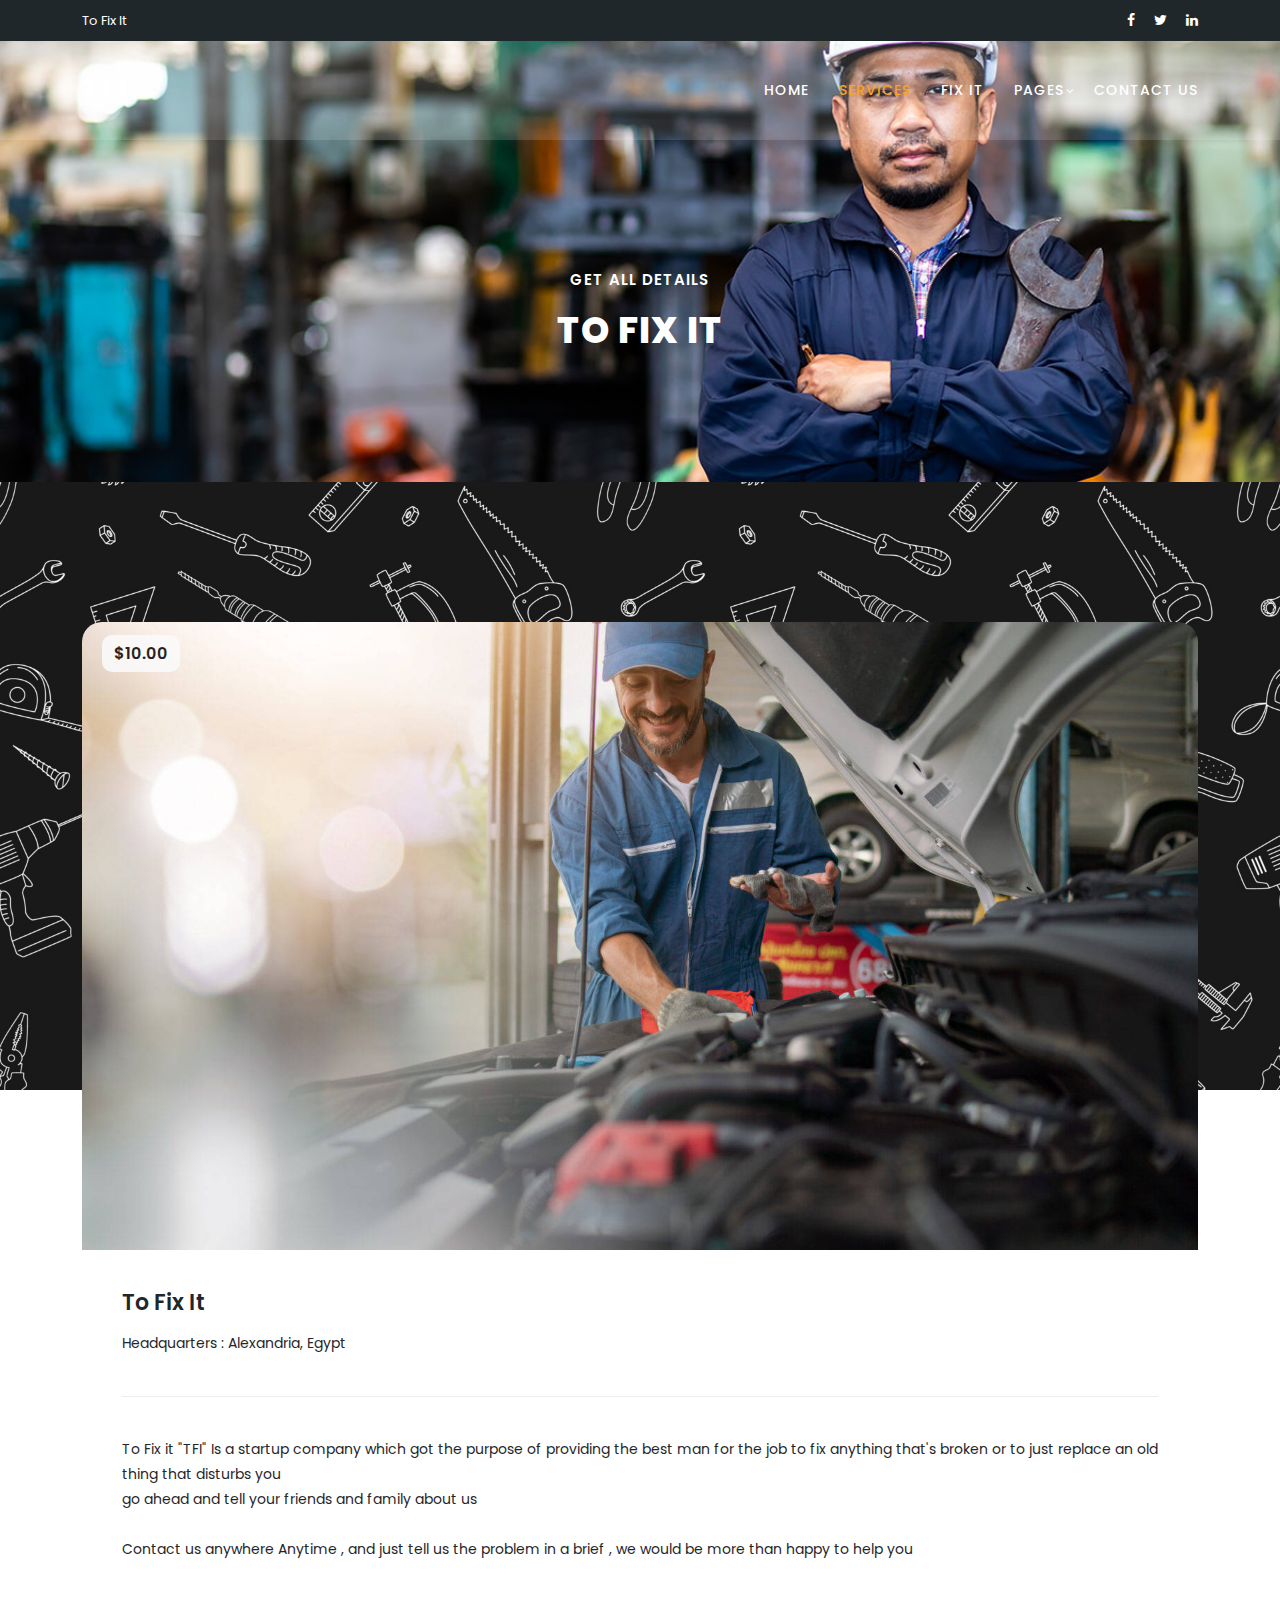
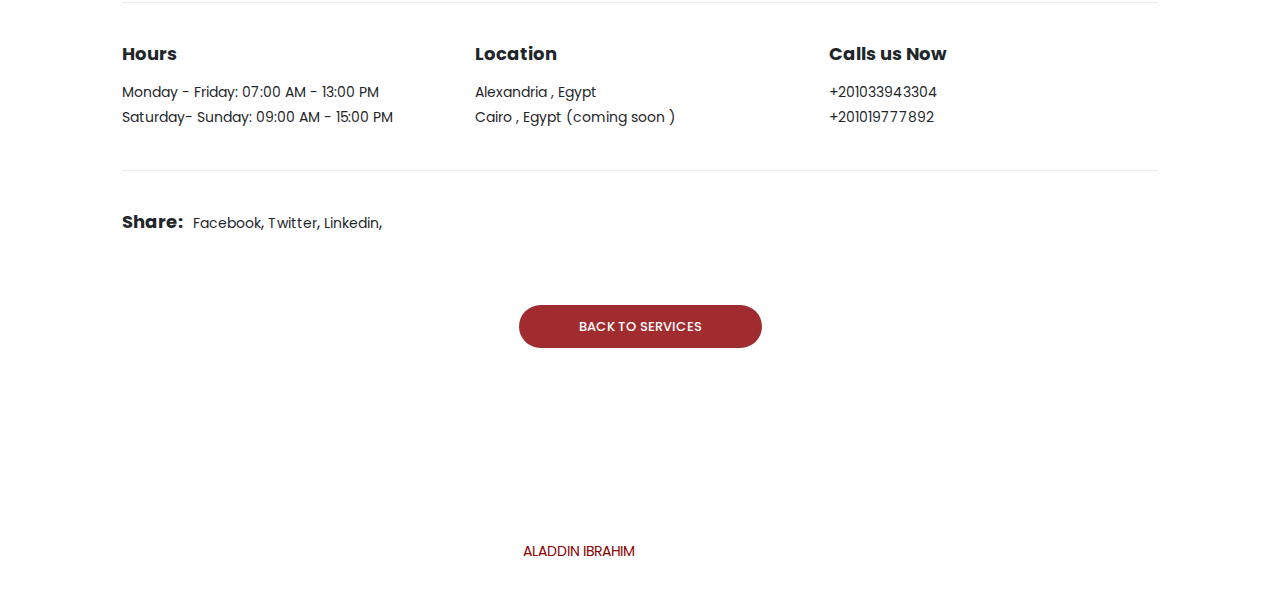
==== meeting-details.html @ a0cf061a "first" ====
<!DOCTYPE html>
<html lang="en">

  <head>

    <meta charset="utf-8">
    <meta name="viewport" content="width=device-width, initial-scale=1, shrink-to-fit=no">
    <meta name="description" content="">
    <meta name="author" content="Aladdin">
    <link href="https://fonts.googleapis.com/css?family=Poppins:100,200,300,400,500,600,700,800,900" rel="stylesheet">

    <title>About us</title>

    <!-- Bootstrap core CSS -->
    <link href="vendor/bootstrap/css/bootstrap.min.css" rel="stylesheet">


    <!-- Additional CSS Files -->
    <link rel="stylesheet" href="assets/css/fontawesome.css">
    <link rel="stylesheet" href="assets/css/style.css">
    <link rel="stylesheet" href="assets/css/owl.css">
    <link rel="stylesheet" href="assets/css/lightbox.css">


  </head>

<body>

   

  <!-- Sub Header -->
  <div class="sub-header">
    <div class="container">
      <div class="row">
        <div class="col-lg-8 col-sm-8">
          <div class="left-content">
            <p>To Fix It</p>
          </div>
        </div>
        <div class="col-lg-4 col-sm-4">
          <div class="right-icons">
            <ul>
              <li><a href="#"><i class="fa fa-facebook"></i></a></li>
              <li><a href="#"><i class="fa fa-twitter"></i></a></li>
              <li><a href="#"><i class="fa fa-linkedin"></i></a></li>
            </ul>
          </div>
        </div>
      </div>
    </div>
  </div>

  <!-- ***** Header Area Start ***** -->
  <header class="header-area header-sticky">
      <div class="container">
          <div class="row">
              <div class="col-12">
                  <nav class="main-nav">
                      <!-- ***** Logo Start ***** -->
                      <a href="index.html" class="logo">
                        TFI
                      </a>
                      <!-- ***** Logo End ***** -->
                      <!-- ***** Menu Start ***** -->
                      <ul class="nav">
                          <li><a href="index.html">Home</a></li>
                          <li><a href="meetings.html" class="active">Services</a></li>
                          <li><a href="index.html">Fix It</a></li>
                          <li class="has-sub">
                              <a href="javascript:void(0)">Pages</a>
                              <ul class="sub-menu">
                                  <li><a href="meetings.html">Services</a></li>
                                  <li><a href="meeting-details.html">About us </a></li>
                              </ul>
                          </li>
                          <li><a href="index.html">Contact Us</a></li> 
                      </ul>        
                      <a class='menu-trigger'>
                          <span>Menu</span>
                      </a>
                      <!-- ***** Menu End ***** -->
                  </nav>
              </div>
          </div>
      </div>
  </header>
  <!-- ***** Header Area End ***** -->

  <section class="heading-page header-text" id="top">
    <div class="container">
      <div class="row">
        <div class="col-lg-12">
          <h6>Get all details</h6>
          <h2>To Fix It </h2>
        </div>
      </div>
    </div>
  </section>

  <section class="meetings-page" id="meetings">
    <div class="container">
      <div class="row">
        <div class="col-lg-12">
          <div class="row">
            <div class="col-lg-12">
              <div class="meeting-single-item">
                <div class="thumb">
                  <div class="price">
                    <span>$10.00</span>
                  </div>
                  <a href="meeting-details.html"><img src="assets/images/wallpaperforbeforefooter.jpg" alt=""></a>
                </div>
                <div class="down-content">
                  <a href="meeting-details.html"><h4>To Fix It</h4></a>
                  <p>Headquarters : Alexandria, Egypt</p>
                  <p class="description">
                    To Fix it "TFI" Is a startup company which got the purpose of providing the best man for the job to fix anything that's broken or to just replace an old thing that disturbs you <br> go ahead and tell your friends and family about us 
                    
                    <br><br>Contact us anywhere Anytime , and just tell us the problem in a brief , we would be more than happy to help you 
                  </p>
                  <div class="row">
                    <div class="col-lg-4">
                      <div class="hours">
                        <h5>Hours</h5>
                        <p>Monday - Friday: 07:00 AM - 13:00 PM<br>Saturday- Sunday: 09:00 AM - 15:00 PM</p>
                      </div>
                    </div>
                    <div class="col-lg-4">
                      <div class="location">
                        <h5>Location</h5>
                        <p>Alexandria , Egypt <br>
                        Cairo , Egypt (coming soon )</p>
                      </div>
                    </div>
                    <div class="col-lg-4">

                        <h5>Calls us Now</h5>
                        <p>+201033943304 <br> +201019777892</p>
                      
                    </div>
                    <div class="col-lg-12">
                      <div class="share">
                        <h5>Share:</h5>
                        <ul>
                          <li><a href="#">Facebook</a>,</li>
                          <li><a href="#">Twitter</a>,</li>
                          <li><a href="#">Linkedin</a>,</li>
                        </ul>
                      </div>
                    </div>
                  </div>
                </div>
              </div>
            </div>
            <div class="col-lg-12">
              <div class="main-button-red">
                <a href="meetings.html">Back To Services </a>
              </div>
            </div>
          </div>
        </div>
      </div>
    </div>
    <div class="footer">
      <p>Created by <span class="copyright">Aladdin Ibrahim</span>. © 2023 | All Rights Reserved </p>
    </div>
  </section>


  <!-- Scripts -->
  <!-- Bootstrap core JavaScript -->
    <script src="vendor/jquery/jquery.min.js"></script>
    <script src="vendor/bootstrap/js/bootstrap.bundle.min.js"></script>

    <script src="assets/js/isotope.min.js"></script>
    <script src="assets/js/owl-carousel.js"></script>
    <script src="assets/js/lightbox.js"></script>
    <script src="assets/js/tabs.js"></script>
    <script src="assets/js/video.js"></script>
    <script src="assets/js/slick-slider.js"></script>
    <script src="assets/js/custom.js"></script>
    <script>
        //according to loftblog tut
        $('.nav li:first').addClass('active');

        var showSection = function showSection(section, isAnimate) {
          var
          direction = section.replace(/#/, ''),
          reqSection = $('.section').filter('[data-section="' + direction + '"]'),
          reqSectionPos = reqSection.offset().top - 0;

          if (isAnimate) {
            $('body, html').animate({
              scrollTop: reqSectionPos },
            800);
          } else {
            $('body, html').scrollTop(reqSectionPos);
          }

        };

        var checkSection = function checkSection() {
          $('.section').each(function () {
            var
            $this = $(this),
            topEdge = $this.offset().top - 80,
            bottomEdge = topEdge + $this.height(),
            wScroll = $(window).scrollTop();
            if (topEdge < wScroll && bottomEdge > wScroll) {
              var
              currentId = $this.data('section'),
              reqLink = $('a').filter('[href*=\\#' + currentId + ']');
              reqLink.closest('li').addClass('active').
              siblings().removeClass('active');
            }
          });
        };

        $('.main-menu, .responsive-menu, .scroll-to-section').on('click', 'a', function (e) {
          e.preventDefault();
          showSection($(this).attr('href'), true);
        });

        $(window).scroll(function () {
          checkSection();
        });
    </script>
</body>


  </body>

</html>
---- assets/css/style.css ----
/* 
---------------------------------------------
font & reset css
--------------------------------------------- 
*/
@import url("https://fonts.googleapis.com/css?family=Poppins:100,200,300,400,500,600,700,800,900");
/* 
---------------------------------------------
reset
--------------------------------------------- 
*/
html, body, div, span, applet, object, iframe, h1, h2, h3, h4, h5, h6, p, blockquote, div
pre, a, abbr, acronym, address, big, cite, code, del, dfn, em, font, img, ins, kbd, q,
s, samp, small, strike, strong, sub, sup, tt, var, b, u, i, center, dl, dt, dd, ol, ul, li,
figure, header, nav, section, article, aside, footer, figcaption {
  margin: 0;
  padding: 0;
  border: 0;
  outline: 0;
}

.clearfix:after {
  content: ".";
  display: block;
  clear: both;
  visibility: hidden;
  line-height: 0;
  height: 0;
}

.clearfix {
  display: inline-block;
}

html[xmlns] .clearfix {
  display: block;
}

* html .clearfix {
  height: 1%;
}

ul, li {
  padding: 0;
  margin: 0;
  list-style: none;
}

header, nav, section, article, aside, footer, hgroup {
  display: block;
}

* {
  box-sizing: border-box;
}

html, body {
  font-family: 'Poppins', sans-serif;
  font-weight: 400;
  background-color: #fff;
  font-size: 16px;
  -ms-text-size-adjust: 100%;
  -webkit-font-smoothing: antialiased;
  -moz-osx-font-smoothing: grayscale;
}

a {
  text-decoration: none !important;
  color: #3CF;
}

a:hover {
	color: #FC3;
}

h1, h2, h3, h4, h5, h6 {
  margin-top: 0px;
  margin-bottom: 0px;
}

ul {
  margin-bottom: 0px;
}

p {
  font-size: 14px;
  line-height: 25px;
  color: #2a2a2a;
}

img {
  width: 100%;
  overflow: hidden;
}

/* 
---------------------------------------------
global styles
--------------------------------------------- 
*/
html,
body {
  background: #fff;
  font-family: 'Poppins', sans-serif;
}

::selection {
  background: #f5a425;
  color: #fff;
}

::-moz-selection {
  background: #f5a425;
  color: #fff;
}

@media (max-width: 991px) {
  html, body {
    overflow-x: hidden;
  }
  .mobile-top-fix {
    margin-top: 30px;
    margin-bottom: 0px;
  }
  .mobile-bottom-fix {
    margin-bottom: 30px;
  }
  .mobile-bottom-fix-big {
    margin-bottom: 60px;
  }
}

.main-button-red a {
  font-size: 13px;
  color: #fff;
  background-color: #a12c2f;
  padding: 12px 30px;
  display: inline-block;
  border-radius: 22px;
  font-weight: 500;
  text-transform: uppercase;
  transition: all .3s;
}

.main-button-red a:hover {
  opacity: 0.9;
}

.main-button-yellow a {
  font-size: 13px;
  color: #fff;
  background-color: #f5a425;
  padding: 12px 30px;
  display: inline-block;
  border-radius: 22px;
  font-weight: 500;
  text-transform: uppercase;
  transition: all .3s;
}

.main-button-yellow a:hover {
  opacity: 0.9;
}

.section-heading h2 {
  line-height: 40px;
  margin-top: 0px;
  margin-bottom: 50px; 
  padding-bottom: 20px;
  border-bottom: 1px solid rgba(250,250,250,0.15);
  font-size: 22px;
  font-weight: 700;
  text-transform: uppercase;
  color: #fff;
}


/* 
---------------------------------------------
header
--------------------------------------------- 
*/

.sub-header {
  background-color: #1f272b;
  position: relative;
  z-index: 1111;
}

.sub-header .left-content p {
  color: #fff;
  padding: 8px 0px;
  font-size: 13px;
}

.sub-header .right-icons {
  text-align: right;
  padding: 8px 0px;
}

.sub-header .right-icons ul li {
  display: inline-block;
  margin-left: 15px;
}

.sub-header .right-icons ul li a {
  color: #fff;
  font-size: 14px;
  transition: all .3s;
}

.sub-header .right-icons ul li a:hover {
  color: #f5a425;
}

.sub-header .left-content p em {
   font-style: normal;
   color: #f5a425;
}

.background-header {
  background-color: #fff!important;
  height: 80px!important;
  position: fixed!important;
  top: 0!important;
  left: 0;
  right: 0;
  box-shadow: 0px 0px 10px rgba(0,0,0,0.15)!important;
}

.background-header .main-nav .nav li a {
  color: #1e1e1e!important;
}

.background-header .logo,
.background-header .main-nav .nav li a {
  color: #1e1e1e!important;
}

.background-header .main-nav .nav li:hover a {
  color: #fb5849!important;
}

.background-header .nav li a.active {
  color: #fb5849!important;
}

.header-area {
  background-color: rgba(250,250,250,0.15);
  position: absolute;
  top: 40px;
  left: 0;
  right: 0;
  z-index: 100;
  -webkit-transition: all .5s ease 0s;
  -moz-transition: all .5s ease 0s;
  -o-transition: all .5s ease 0s;
  transition: all .5s ease 0s;
}

.header-area .main-nav {
  min-height: 80px;
  background: transparent;
}

.header-area .main-nav .logo {
  line-height: 100px;
  color: #fff;
  font-size: 28px;
  font-weight: 700;
  text-transform: uppercase;
  letter-spacing: 2px;
  float: left;
  -webkit-transition: all 0.3s ease 0s;
  -moz-transition: all 0.3s ease 0s;
  -o-transition: all 0.3s ease 0s;
  transition: all 0.3s ease 0s;
}

.background-header .main-nav .logo {
  line-height: 75px;
}

.background-header .nav {
  margin-top: 20px !important;
}

.header-area .main-nav .nav {
  float: right;
  margin-top: 30px;
  margin-right: 0px;
  background-color: transparent;
  -webkit-transition: all 0.3s ease 0s;
  -moz-transition: all 0.3s ease 0s;
  -o-transition: all 0.3s ease 0s;
  transition: all 0.3s ease 0s;
  position: relative;
  z-index: 999;
}

.header-area .main-nav .nav li {
  padding-left: 15px;
  padding-right: 15px;
}

.header-area .main-nav .nav li:last-child {
  padding-right: 0px;
}

.header-area .main-nav .nav li a {
  display: block;
  font-weight: 500;
  font-size: 14px;
  text-transform: uppercase;
  color: #fff;
  -webkit-transition: all 0.3s ease 0s;
  -moz-transition: all 0.3s ease 0s;
  -o-transition: all 0.3s ease 0s;
  transition: all 0.3s ease 0s;
  height: 40px;
  line-height: 40px;
  border: transparent;
  letter-spacing: 1px;
}

.header-area .main-nav .nav li:hover a,
.header-area .main-nav .nav li a.active {
  color: #f5a425!important;
}

.background-header .main-nav .nav li:hover a,
.background-header .main-nav .nav li a.active {
  color: #f5a425!important;
  opacity: 1;
}

.header-area .main-nav .nav li.has-sub {
  position: relative;
  padding-right: 15px;
}

.header-area .main-nav .nav li.has-sub:after {
  font-family: FontAwesome;
  content: "\f107";
  font-size: 12px;
  color: #fff;
  position: absolute;
  right: 5px;
  top: 12px;
}

.background-header .main-nav .nav li.has-sub:after {
  color: #1e1e1e;
}

.header-area .main-nav .nav li.has-sub ul.sub-menu {
  position: absolute;
  width: 200px;
  box-shadow: 0 2px 28px 0 rgba(0, 0, 0, 0.06);
  overflow: hidden;
  top: 40px;
  opacity: 0;
  transition: all .3s;
  transform: translateY(+2em);
  visibility: hidden;
  z-index: -1;
}

.header-area .main-nav .nav li.has-sub ul.sub-menu li {
  margin-left: 0px;
  padding-left: 0px;
  padding-right: 0px;
}

.header-area .main-nav .nav li.has-sub ul.sub-menu li a {
  opacity: 1;
  display: block;
  background: #f7f7f7;
  color: #2a2a2a!important;
  padding-left: 20px;
  height: 40px;
  line-height: 40px;
  -webkit-transition: all 0.3s ease 0s;
  -moz-transition: all 0.3s ease 0s;
  -o-transition: all 0.3s ease 0s;
  transition: all 0.3s ease 0s;
  position: relative;
  font-size: 13px;
  font-weight: 400;
  border-bottom: 1px solid #eee;
}

.header-area .main-nav .nav li.has-sub ul li a:hover {
  background: #fff;
  color: #f5a425!important;
  padding-left: 25px;
}

.header-area .main-nav .nav li.has-sub ul li a:hover:before {
  width: 3px;
}

.header-area .main-nav .nav li.has-sub:hover ul.sub-menu {
  visibility: visible;
  opacity: 1;
  z-index: 1;
  transform: translateY(0%);
  transition-delay: 0s, 0s, 0.3s;
}

.header-area .main-nav .menu-trigger {
  cursor: pointer;
  display: block;
  position: absolute;
  top: 33px;
  width: 32px;
  height: 40px;
  text-indent: -9999em;
  z-index: 99;
  right: 40px;
  display: none;
}

.background-header .main-nav .menu-trigger {
  top: 23px;
}

.header-area .main-nav .menu-trigger span,
.header-area .main-nav .menu-trigger span:before,
.header-area .main-nav .menu-trigger span:after {
  -moz-transition: all 0.4s;
  -o-transition: all 0.4s;
  -webkit-transition: all 0.4s;
  transition: all 0.4s;
  background-color: #1e1e1e;
  display: block;
  position: absolute;
  width: 30px;
  height: 2px;
  left: 0;
}

.background-header .main-nav .menu-trigger span,
.background-header .main-nav .menu-trigger span:before,
.background-header .main-nav .menu-trigger span:after {
  background-color: #1e1e1e;
}

.header-area .main-nav .menu-trigger span:before,
.header-area .main-nav .menu-trigger span:after {
  -moz-transition: all 0.4s;
  -o-transition: all 0.4s;
  -webkit-transition: all 0.4s;
  transition: all 0.4s;
  background-color: #1e1e1e;
  display: block;
  position: absolute;
  width: 30px;
  height: 2px;
  left: 0;
  width: 75%;
}

.background-header .main-nav .menu-trigger span:before,
.background-header .main-nav .menu-trigger span:after {
  background-color: #1e1e1e;
}

.header-area .main-nav .menu-trigger span:before,
.header-area .main-nav .menu-trigger span:after {
  content: "";
}

.header-area .main-nav .menu-trigger span {
  top: 16px;
}

.header-area .main-nav .menu-trigger span:before {
  -moz-transform-origin: 33% 100%;
  -ms-transform-origin: 33% 100%;
  -webkit-transform-origin: 33% 100%;
  transform-origin: 33% 100%;
  top: -10px;
  z-index: 10;
}

.header-area .main-nav .menu-trigger span:after {
  -moz-transform-origin: 33% 0;
  -ms-transform-origin: 33% 0;
  -webkit-transform-origin: 33% 0;
  transform-origin: 33% 0;
  top: 10px;
}

.header-area .main-nav .menu-trigger.active span,
.header-area .main-nav .menu-trigger.active span:before,
.header-area .main-nav .menu-trigger.active span:after {
  background-color: transparent;
  width: 100%;
}

.header-area .main-nav .menu-trigger.active span:before {
  -moz-transform: translateY(6px) translateX(1px) rotate(45deg);
  -ms-transform: translateY(6px) translateX(1px) rotate(45deg);
  -webkit-transform: translateY(6px) translateX(1px) rotate(45deg);
  transform: translateY(6px) translateX(1px) rotate(45deg);
  background-color: #1e1e1e;
}

.background-header .main-nav .menu-trigger.active span:before {
  background-color: #1e1e1e;
}

.header-area .main-nav .menu-trigger.active span:after {
  -moz-transform: translateY(-6px) translateX(1px) rotate(-45deg);
  -ms-transform: translateY(-6px) translateX(1px) rotate(-45deg);
  -webkit-transform: translateY(-6px) translateX(1px) rotate(-45deg);
  transform: translateY(-6px) translateX(1px) rotate(-45deg);
  background-color: #1e1e1e;
}

.background-header .main-nav .menu-trigger.active span:after {
  background-color: #1e1e1e;
}

.header-area.header-sticky {
  min-height: 80px;
}

.header-area .nav {
  margin-top: 30px;
}

.header-area.header-sticky .nav li a.active {
  color: #f5a425;
}

@media (max-width: 1200px) {
  .header-area .main-nav .nav li {
    padding-left: 7px;
    padding-right: 7px;
  }
  .header-area .main-nav:before {
    display: none;
  }
}

@media (max-width: 767px) {
  .header-area .main-nav .logo {
    color: #1e1e1e;
  }
  .header-area.header-sticky .nav li a:hover,
  .header-area.header-sticky .nav li a.active {
    color: #f5a425!important;
    opacity: 1;
  }
  .header-area.header-sticky .nav li.search-icon a {
    width: 100%;
  }
  .header-area {
    background-color: #f7f7f7;
    padding: 0px 15px;
    height: 100px;
    box-shadow: none;
    text-align: center;
  }
  .header-area .container {
    padding: 0px;
  }
  .header-area .logo {
    margin-left: 30px;
  }
  .header-area .menu-trigger {
    display: block !important;
  }
  .header-area .main-nav {
    overflow: hidden;
  }
  .header-area .main-nav .nav {
    float: none;
    width: 100%;
    display: none;
    -webkit-transition: all 0s ease 0s;
    -moz-transition: all 0s ease 0s;
    -o-transition: all 0s ease 0s;
    transition: all 0s ease 0s;
    margin-left: 0px;
  }
  .header-area .main-nav .nav li:first-child {
    border-top: 1px solid #eee;
  }
  .header-area.header-sticky .nav {
    margin-top: 100px !important;
  }
  .header-area .main-nav .nav li {
    width: 100%;
    background: #fff;
    border-bottom: 1px solid #eee;
    padding-left: 0px !important;
    padding-right: 0px !important;
  }
  .header-area .main-nav .nav li a {
    height: 50px !important;
    line-height: 50px !important;
    padding: 0px !important;
    border: none !important;
    background: #f7f7f7 !important;
    color: #191a20 !important;
  }
  .header-area .main-nav .nav li a:hover {
    background: #eee !important;
    color: #f5a425!important;
  }
  .header-area .main-nav .nav li.has-sub ul.sub-menu {
    position: relative;
    visibility: inherit;
    opacity: 1;
    z-index: 1;
    transform: translateY(0%);
    top: 0px;
    width: 100%;
    box-shadow: none;
    height: 0px;
    transition: all 0s;
  }
  .header-area .main-nav .nav li.submenu ul li a {
    font-size: 12px;
    font-weight: 400;
  }
  .header-area .main-nav .nav li.submenu ul li a:hover:before {
    width: 0px;
  }
  .header-area .main-nav .nav li.has-sub ul.sub-menu {
    height: auto;
  }
  .header-area .main-nav .nav li.has-sub:after {
    color: #3B566E;
    right: 30px;
    font-size: 14px;
    top: 15px;
  }
  .header-area .main-nav .nav li.submenu:hover ul, .header-area .main-nav .nav li.submenu:focus ul {
    height: 0px;
  }
}

@media (min-width: 767px) {
  .header-area .main-nav .nav {
    display: flex !important;
  }
}


/* 
---------------------------------------------
banner
--------------------------------------------- 
*/

.main-banner {
  position: relative;
  max-height: 100%;
  overflow: hidden;
  margin-bottom: -7px;
}

#bg-video {
    min-width: 100%;
    min-height: 100vh;
    max-width: 100%;
    max-height: 100vh;
    object-fit: cover;
    z-index: -1;
}

#bg-video::-webkit-media-controls {
    display: none !important;
}

.video-overlay {
    position: absolute;
    background-color: rgba(31,39,43,0.75);
    top: 0;
    left: 0;
    bottom: 0;
    right: 0;
    width: 100%;
}

.main-banner .caption {
  position: absolute;
  top: 50%;
  transform: translateY(-50%);
}

.main-banner .caption h6 {
  margin-top: 0px;
  font-size: 15px;
  text-transform: uppercase;
  font-weight: 600;
  color: #fff;
  letter-spacing: 1px;
}

.main-banner .caption h2 {
  margin-top: 20px;
  margin-bottom: 20px;
  font-size: 36px;
  text-transform: uppercase;
  font-weight: 800;
  color: #fff;
  letter-spacing: 1px;
}

.main-banner .caption h2 em {
  font-style: normal;
  color: #f5a425;
  font-weight: 900;
}

.main-banner .caption p {
  color: #fff;
  font-size: 14px;
  max-width: 570px;
}

.main-banner .caption .main-button-red {
  margin-top: 30px;
}

@media screen and (max-width: 767px) {

  .main-banner .caption h6 {
    font-weight: 500;
  }

  .main-banner .caption h2 {
    font-size: 36px;
  }

}


/*
---------------------------------------------
services
---------------------------------------------
*/

.services {
  margin-top: -135px;
  position: absolute;
  width: 100%;
}

.services .item {
  background-image: url(../images/service-item-bg.jpg);
  background-repeat: no-repeat;
  background-size: cover;
  background-position: center center;
  border-radius: 20px;
  text-align: center;
  color: #fff;
  padding: 40px;
}

.services .item .icon {
  max-width: 60px;
  margin: 0 auto;
}

.services .item h4 {
  margin-top: 25px;
  margin-bottom: 15px;
  font-size: 18px;
  font-weight: 600;
}

.services .item p {
  color: #fff;
  font-size: 13px;
}

.services .owl-nav {
  display: inline-block !important;
  text-align: center;
  position: absolute;
  width: 100%;
  top: 50%;
  transform: translateY(-25px);
}
    
.services .owl-nav .owl-prev{
  margin-right: 10px;
  outline: none;
  position: absolute;
  left: -80px;
}

.services .owl-nav .owl-prev span,
.services .owl-nav .owl-next span {
  opacity: 0;
}

.services .owl-nav .owl-prev:before {
  display: inline-block;
  font-family: 'FontAwesome';
  color: #1e1e1e;
  font-size: 25px;
  font-weight: 700;
  content: '\f104';
  background-color: #fff;
  width: 50px;
  height: 50px;
  border-radius: 50%;
  line-height: 50px;
}

.services .owl-nav .owl-prev {
  opacity: 1;
  transition: all .5s;
}

.services .owl-nav .owl-prev:hover {
  opacity: 0.9;
}

.services .owl-nav .owl-next {
  opacity: 1;
  transition: all .5s;
}

.services .owl-nav .owl-next:hover {
  opacity: 0.9;
}

.services .owl-nav .owl-next{
  margin-left: 10px;
  outline: none;
  position: absolute;
  right: -85px;
}

.services .owl-nav .owl-next:before {
  display: inline-block;
  font-family: 'FontAwesome';
  color: #1e1e1e;
  font-size: 25px;
  font-weight: 700;
  content: '\f105';
  background-color: #fff;
  width: 50px;
  height: 50px;
  border-radius: 50%;
  line-height: 50px;
}


/*
---------------------------------------------
upcoming meetings
---------------------------------------------
*/

section.available-services {
  background-image: url(../images/vecteezy_seamless-pattern-with-building-elements-outline-vector_14531956.jpg);
  background-position: center center;
  background-attachment: fixed;
  background-repeat: no-repeat;
  background-size: cover;
  padding-top: 230px;
  padding-bottom: 110px;
}

section.available-services .section-heading {
  text-align: center;
}

section.available-services .categories {
  background-color: #fff;
  border-radius: 20px;
  padding: 40px;
  margin-right: 45px;
}

section.available-services .categories h4 {
  font-size: 18px;
  font-weight: 600;
  color: #1f272b;
  margin-bottom: 30px;
  padding-bottom: 20px;
  border-bottom: 1px solid #eee;
}

section.available-services .categories ul li {
  display: inline-block;
  margin-bottom: 15px;
}

section.available-services .categories ul li a {
  font-size: 15px;
  color: #1f272b;
  font-weight: 500;
  transition: all .3s;
}

section.available-services .categories ul li a:hover {
  color: #a12c2f;
}

section.available-services .categories .main-button-red {
  border-top: 1px solid #eee;
  padding-top: 30px;
  margin-top: 15px;
}

section.available-services .categories .main-button-red a {
  width: 100%;
  text-align: center;
}

.services-item {
  margin-bottom: 30px;
}

.services-item .thumb {
  position: relative;
}

.services-item .thumb img {
  border-top-right-radius: 20px;
  border-top-left-radius: 20px;
}

.services-item .thumb .price {
  position: absolute;
  left: 20px;
  top: 20px;
}

.services-item .thumb .price span {
  font-size: 16px;
  color: #1f272b;
  font-weight: 600;
  background-color: rgba(250,250,250,0.9);
  padding: 7px 12px;
  border-radius: 10px;
}

.services-item .down-content {
  background-color: #fff;
  padding: 30px;
  border-bottom-right-radius: 20px;
  border-bottom-left-radius: 20px;
}



.services-item .down-content h4 {
  font-size: 18px;
  color: #1f272b;
  font-weight: 600;
  display: inline-block;
  margin-bottom: 15px;
}

.services-item .down-content p {
  margin-left: 50px;
  color: #1f272b;
  font-size: 14px;
}





.accordions {
  border-radius: 20px;
  padding: 40px;
  background-color: #fff;
  margin-left: 45px;
}
.accordions .accordion {
  border-bottom: 1px solid #eee;
}
.accordions .last-accordion {
  border-bottom: none;
}
.accordion-head {
  padding: 20px;  
  font-size: 18px;
  font-weight: 700;
  color: #1f272b;
  cursor: pointer;
  transition: color 200ms ease-in-out;
  border-bottom: 1px solid #fff;
}
@media screen and (min-width: 768px) {
  .accordion-head {
    padding: 1rem;
    font-size: 1.2rem;
  }
}
.accordion-head .icon {
  float: right;
  transition: transform 200ms ease-in-out;
}
.accordion-head.is-open {
  color: #f5a425;
  border-bottom: none;
}
.accordion-head.is-open .icon {
  transform: rotate(45deg);
}
.accordion-body {
  overflow: hidden;
  height: 0;
  transition: height 300ms ease-in-out;
  border-bottom: 1px solid #fff;
}
.accordion-body > .content {
  padding: 20px;
  padding-top: 0;
}


/*
---------------------------------------------
About us
---------------------------------------------
*/

section.our-facts {
  background-image: url(../images/electric-g27af10cb1_1920.jpg);
  background-position: center center;
  background-attachment: fixed;
  background-repeat: no-repeat;
  background-size: cover;
  padding: 140px 0px 125px 0px;
}

section.our-facts h2 {
  font-size: 38px;
  color: #fff;
  line-height: 50px;
  font-weight: 700;
  letter-spacing: 0.5px;
  margin-bottom: 50px;
}

.count-area-content {
  text-align: center;
  background-color: rgba(250,250,250,0.15);
  border-radius: 20px;
  padding: 25px 30px 35px 30px;
  margin: 15px 0px;
}

.percentage .count-digit:after {
  content: '%';
  margin-left: 3px;
}

.count-digit {
    margin: 5px 0px;
    color: #f5a425;
    font-weight: 700;
    font-size: 36px;
}
.count-title {
    font-size: 18px;
    font-weight: 500;
    color: #fff;
    letter-spacing: 0.5px;
}

.new-customers {
  margin-top: 45px;
}

 /* section.our-facts .video {
  text-align: center;
  margin-left: 70px;
  background-image: url();
  background-repeat: no-repeat;
  background-position: center center;
  background-size: cover;
  border-radius: 20px;
}

section.our-facts .video img {
  padding: 170px 0px;
  max-width: 56px;
}
*/

/* 
---------------------------------------------
contact us
--------------------------------------------- 
*/

section.contact-us {
  background-image: url(../images/vecteezy_seamless-pattern-with-building-elements-outline-vector_14531956.jpg);
  background-position: center center;
  background-attachment: fixed;
  background-repeat: no-repeat;
  background-size: cover;
  padding: 140px 0px 0px 0px;
}

section.contact-us #contact {
  background-color: #fff;
  border-radius: 20px;
  padding: 40px;
}

section.contact-us #contact h2 {
  text-transform: uppercase;
  color: #1f272b;
  border-bottom: 1px solid #eee;
  margin-bottom: 40px;
  padding-bottom: 20px;
  font-size: 22px;
  font-weight: 700;
}

section.contact-us #contact input {
  width: 100%;
  height: 40px;
  border-radius: 20px;
  background-color: #f7f7f7;
  outline: none;
  border: none;
  box-shadow: none;
  font-size: 13px;
  font-weight: 500;
  color: #7a7a7a;
  padding: 0px 15px;
  margin-bottom: 30px;
}

section.contact-us #contact textarea {
  width: 100%;
  min-height: 140px;
  max-height: 180px;
  border-radius: 20px;
  background-color: #f7f7f7;
  outline: none;
  border: none;
  box-shadow: none;
  font-size: 13px;
  font-weight: 500;
  color: #7a7a7a;
  padding: 15px;
  margin-bottom: 30px;
}

section.contact-us #contact button {
  font-size: 13px;
  color: #fff;
  background-color: #a12c2f;
  padding: 12px 30px;
  display: inline-block;
  border-radius: 22px;
  font-weight: 500;
  text-transform: uppercase;
  transition: all .3s;
  border: none;
  outline: none;
}

section.contact-us #contact button:hover {
  opacity: 0.9;
}

section.contact-us .right-info {
  background-color: #a12c2f;
  border-radius: 20px;
  padding: 40px;
}

section.contact-us .right-info ul li {
  display: inline-block;
  border-bottom: 1px solid rgba(250,250,250,0.15);
  margin-bottom: 30px;
  padding-bottom: 30px;
}

section.contact-us .right-info ul li:last-child {
  margin-bottom: 0;
  padding-bottom: 0;
  border-bottom: none;
}

section.contact-us .right-info ul li h6 {
  color: #fff;
  font-size: 15px;
  font-weight: 600;
  margin-bottom: 10px;
}

section.contact-us .right-info ul li span {
  display: block;
  font-size: 18px;
  color: #fff;
  font-weight: 700;
}

.footer {
  text-align: center;
  margin-top: 140px;
  border-top: 1px solid rgba(250,250,250,0.15);
  padding: 50px 0px;
}
.footer p {
  text-transform: uppercase;
  font-size: 14px;
  color: #fff;
}

.footer .copyright {
  color:darkred;
}


/*
---------------------------------------------
heading page
---------------------------------------------
*/

section.heading-page {
  background-image: url(../images/other.jpg);
  background-position: center center;
  background-repeat: no-repeat;
  background-size: cover;
  padding-top: 230px;
  padding-bottom: 110px;
  text-align: center;
}

section.heading-page h6 {
  margin-top: 0px;
  font-size: 15px;
  text-transform: uppercase;
  font-weight: 600;
  color: #fff;
  letter-spacing: 1px;
}

section.heading-page h2 {
  margin-top: 20px;
  margin-bottom: 20px;
  font-size: 36px;
  text-transform: uppercase;
  font-weight: 800;
  color: #fff;
  letter-spacing: 1px;
}


/*
---------------------------------------------
upcoming meetings page
---------------------------------------------
*/

section.meetings-page {
  background-image: url(../images/vecteezy_seamless-pattern-with-building-elements-outline-vector_14531956.jpg);
  background-position: center center;
  background-attachment: fixed;
  background-repeat: no-repeat;
  background-size: cover;
  padding-top: 140px;
  padding-bottom: 0px;
}

section.meetings-page .filters {
  text-align: center;
  margin-bottom: 60px;
}

section.meetings-page .filters li {
  font-size: 13px;
  color: #a12c2f;
  background-color: #fff;
  padding: 11px 30px;
  display: inline-block;
  border-radius: 22px;
  font-weight: 600;
  text-transform: uppercase;
  transition: all .3s;
  cursor: pointer;
  margin: 0px 3px;
}

section.meetings-page .filters ul li.active,
section.meetings-page .filters ul li:hover {
  background-color: #a12c2f;
  color: #fff;
}

section.meetings-page .pagination {
  text-align: center;
  width: 100%;
  margin-top: 30px;
  display: inline-block;
}

section.meetings-page .pagination ul li {
  display: inline-block;
}

section.meetings-page .pagination ul li a {
  width: 40px;
  height: 40px;
  background-color: #fff;
  border-radius: 10px;
  color: #1f272b;
  display: inline-block;
  text-align: center;
  line-height: 40px;
  font-weight: 600;
  font-size: 15px;
  transition: all .3s;
}

section.meetings-page .main-button-red {
  text-align: center;
}

section.meetings-page .main-button-red a {
  padding: 12px 60px;
  text-align: center;
  margin-top: 30px;
}

section.meetings-page .pagination ul li.active a,
section.meetings-page .pagination ul li a:hover {
  background-color: #a12c2f;
  color: #fff;
}

.meeting-single-item .thumb {
  position: relative;
}

.meeting-single-item .thumb img {
  border-top-right-radius: 20px;
  border-top-left-radius: 20px;
}

.meeting-single-item .thumb .price {
  position: absolute;
  left: 20px;
  top: 20px;
}

.meeting-single-item .thumb .price span {
  font-size: 16px;
  color: #2b1f1f;
  font-weight: 600;
  background-color: rgba(250,250,250,0.9);
  padding: 7px 12px;
  border-radius: 10px;
}

.meeting-single-item .down-content {
  background-color: #fff;
  padding: 40px;
  border-bottom-right-radius: 20px;
  border-bottom-left-radius: 20px;
}


.meeting-single-item .down-content h4 {
  font-size: 22px;
  color: #1f272b;
  font-weight: 600;
  display: inline-block;
  margin-bottom: 15px;
}

.meeting-single-item .down-content h5 {
  font-size: 18px;
  color: #1f272b;
  font-weight: 700;
  display: inline-block;
  margin-bottom: 15px;
}

.meeting-single-item .down-content p {
  color: #1f272b;
  font-size: 14px;
}

.meeting-single-item .down-content p.description {
  margin-top: 40px;
  padding-top: 40px;
  border-top: 1px solid #eee;
  margin-bottom: 40px;
  padding-bottom: 40px;
  border-bottom: 1px solid #eee;
}

.meeting-single-item .down-content .share {
  margin-top: 40px;
  padding-top: 40px;
  border-top: 1px solid #eee;
}

.meeting-single-item .down-content .share h5 {
  float: left;
  margin-right: 10px;
  margin-bottom: 0px;
}

.meeting-single-item .down-content .share ul li {
  display: inline;
}

.meeting-single-item .down-content .share ul li a {
  font-size: 14px;
  color: #1f272b;
  transition: all .3s;
}

.meeting-single-item .down-content .share ul li a:hover {
  color: #f5a425;
}
.meetings-page .meeting-item .price span{
  font-size: 16px;
  color: #2b1f1f;
  font-weight: 600;
  background-color: rgba(250,250,250,0.9);
  padding: 7px 12px;
  border-radius: 10px;
}
.meetings-page .meeting-item .down-content p {
  font-size: 16px;
  color: #2b1f1f;
  font-weight: 600;
  background-color: rgba(250,250,250,0.9);
  padding: 7px 12px;
  border-radius: 10px;
  margin: auto  ;
}
  
/* Meeting item column */
.services-item-col {
	width: 31%;
}

@media (max-width: 992px) {
	.services-item-col {
		width: 45%;
	}
}

@media (max-width: 767px) {
	.services-item-col {
		width: 100%;
	}
}

/* 
---------------------------------------------
responsive
--------------------------------------------- 
*/

@media (max-width: 1300px) {
  .services .owl-nav .owl-next{
    right: -30px;
  }
  .services .owl-nav .owl-prev{
    left: -25px;
  }
  .our-courses .owl-nav .owl-next{
    right: -30px;
  }
  .our-courses .owl-nav .owl-prev{
    left: -25px;
  }
}

@media (max-width: 1200px) {
  .services .owl-nav .owl-next{
    right: -70px;
  }
  .services .owl-nav .owl-prev{
    left: -65px;
  }
  .our-courses .owl-nav .owl-next{
    right: -70px;
  }
  .our-courses .owl-nav .owl-prev{
    left: -65px;
  }
}

@media (max-width: 1085px) {
  .services .owl-nav .owl-next{
    right: -30px;
  }
  .services .owl-nav .owl-prev{
    left: -25px;
  }
  .our-courses .owl-nav .owl-next{
    right: -30px;
  }
  .our-courses .owl-nav .owl-prev{
    left: -25px;
  }
}

@media (max-width: 1005px) {
  .services .owl-nav .owl-next{
    display: none;
  }
  .services .owl-nav .owl-prev{
    display: none;
  }
  .our-courses .owl-nav .owl-next{
    display: none;
  }
  .our-courses .owl-nav .owl-prev{
    display: none;
  }
}

@media (max-width: 992px) {

  .main-banner .caption {
    top: 60%;
  }

  .main-banner .caption h2 {
    margin-top: 10px;
    margin-bottom: 10px;
    font-size: 22px;
  }

  .main-banner .caption .main-button-red {
    margin-top: 15px;
  }

  .services {
    margin-top: 60px;
  }

  section.available-services {
    padding-top: 400px;
  }

  section.available-services .categories {
    margin-right: 0px;
    margin-bottom: 30px;
  }

  .accordions {
    margin-left: 0px;
  }

  .new-students {
    margin-top: 15px;
  }

  section.our-facts .video {
    margin-left: 0px;
    margin-top: 15px;
  }

  section.contact-us #contact {
    margin-bottom: 30px;
  }

}

@media (max-width: 767px) {

  .sub-header .left-content p {
    display: none;
  }

  .sub-header .right-icons {
    text-align: center;
  }

  .main-nav .nav .sub-menu {
    display: none;
  }

  .header-area .main-nav .nav li ul.sub-menu li a {
    color: #1f272b;
  }

}
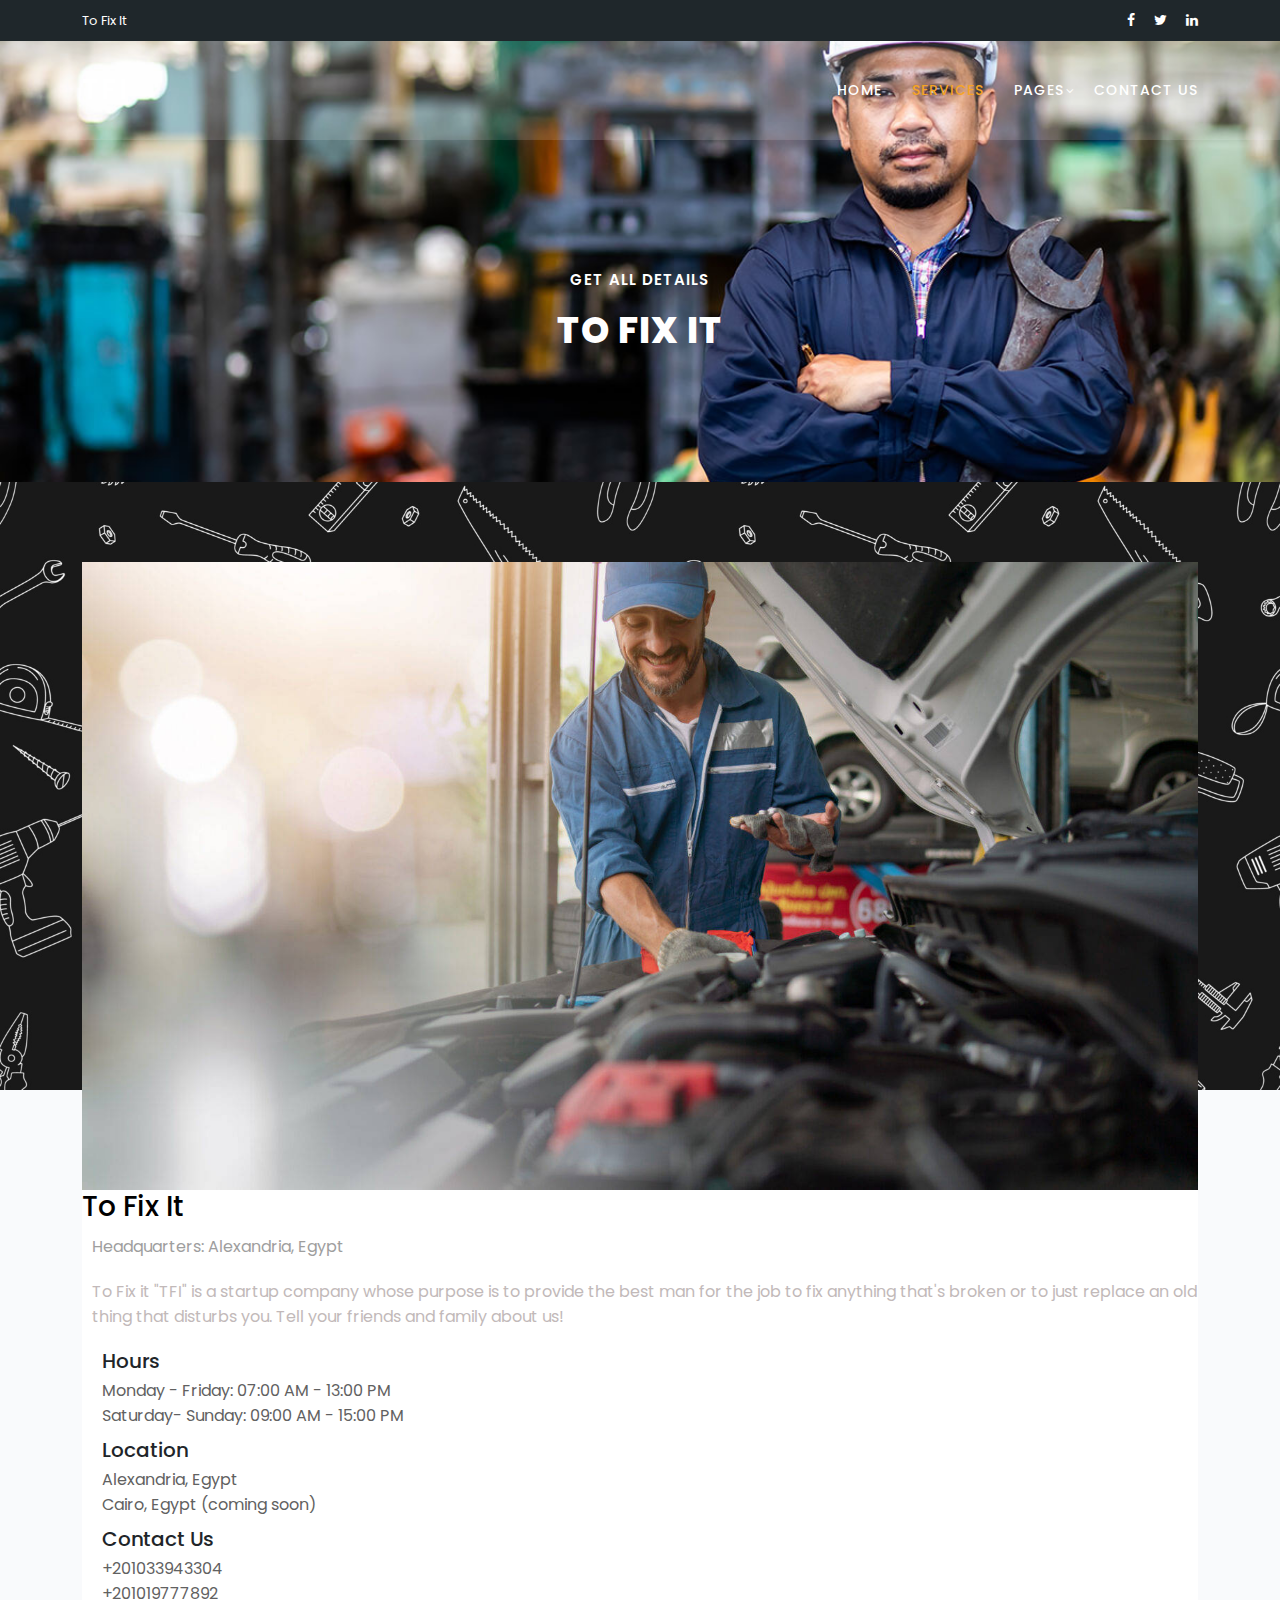
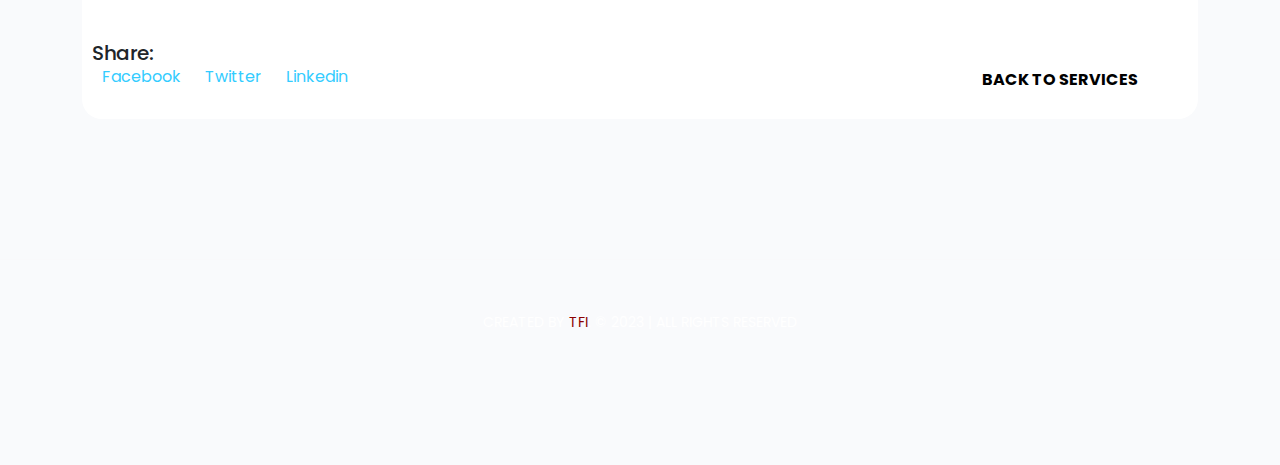
==== commit 01c15717: "Almost finished" ====
--- a/meeting-details.html
+++ b/meeting-details.html
@@ -65,7 +65,6 @@
                       <ul class="nav">
                           <li><a href="index.html">Home</a></li>
                           <li><a href="meetings.html" class="active">Services</a></li>
-                          <li><a href="index.html">Fix It</a></li>
                           <li class="has-sub">
                               <a href="javascript:void(0)">Pages</a>
                               <ul class="sub-menu">
@@ -97,64 +96,57 @@
     </div>
   </section>
 
-  <section class="meetings-page" id="meetings">
+  <section class="service  upcoming-services-page " id="meetings">
     <div class="container">
       <div class="row">
         <div class="col-lg-12">
           <div class="row">
             <div class="col-lg-12">
-              <div class="meeting-single-item">
-                <div class="thumb">
-                  <div class="price">
-                    <span>$10.00</span>
-                  </div>
+              <div class="service-item">
+                <div class="service-item__image">
+                  
                   <a href="meeting-details.html"><img src="assets/images/wallpaperforbeforefooter.jpg" alt=""></a>
                 </div>
-                <div class="down-content">
-                  <a href="meeting-details.html"><h4>To Fix It</h4></a>
-                  <p>Headquarters : Alexandria, Egypt</p>
-                  <p class="description">
-                    To Fix it "TFI" Is a startup company which got the purpose of providing the best man for the job to fix anything that's broken or to just replace an old thing that disturbs you <br> go ahead and tell your friends and family about us 
-                    
-                    <br><br>Contact us anywhere Anytime , and just tell us the problem in a brief , we would be more than happy to help you 
+                <div class="service-item__content">
+                  <a href="meeting-details.html"><h3 class="service-item__title">To Fix It</h3></a>
+                  <p class="service-item__location">Headquarters: Alexandria, Egypt</p>
+                  <p class="service-item__description">
+                    To Fix it "TFI" is a startup company whose purpose is to provide the best man for the job to fix anything that's broken or to just replace an old thing that disturbs you. Tell your friends and family about us!
                   </p>
-                  <div class="row">
-                    <div class="col-lg-4">
-                      <div class="hours">
-                        <h5>Hours</h5>
-                        <p>Monday - Friday: 07:00 AM - 13:00 PM<br>Saturday- Sunday: 09:00 AM - 15:00 PM</p>
+                  <ul class="service-item__details">
+                    <li>
+                      <div class="service-item__detail-item">
+                        <h4 class="service-item__detail-title">Hours</h4>
+                        <p class="service-item__detail-text">Monday - Friday: 07:00 AM - 13:00 PM<br>Saturday- Sunday: 09:00 AM - 15:00 PM</p>
                       </div>
+                    </li>
+                    <li>
+                      <div class="service-item__detail-item">
+                        <h4 class="service-item__detail-title">Location</h4>
+                        <p class="service-item__detail-text">Alexandria, Egypt <br>Cairo, Egypt (coming soon)</p>
+                      </div>
+                    </li>
+                    <li>
+                      <div class="service-item__detail-item">
+                        <h4 class="service-item__detail-title">Contact Us</h4>
+                        <p class="service-item__detail-text">+201033943304 <br>+201019777892</p>
+                      </div>
+                    </li>
+                  </ul>
+                  <div class="service-item__actions">
+                    <div class="share">
+                      <h4 class="share__title">Share:</h4>
+                      <ul class="share__list">
+                        <li><a href="#">Facebook</a></li>
+                        <li><a href="#">Twitter</a></li>
+                        <li><a href="#">Linkedin</a></li>
+                      </ul>
                     </div>
-                    <div class="col-lg-4">
-                      <div class="location">
-                        <h5>Location</h5>
-                        <p>Alexandria , Egypt <br>
-                        Cairo , Egypt (coming soon )</p>
-                      </div>
-                    </div>
-                    <div class="col-lg-4">
-
-                        <h5>Calls us Now</h5>
-                        <p>+201033943304 <br> +201019777892</p>
-                      
-                    </div>
-                    <div class="col-lg-12">
-                      <div class="share">
-                        <h5>Share:</h5>
-                        <ul>
-                          <li><a href="#">Facebook</a>,</li>
-                          <li><a href="#">Twitter</a>,</li>
-                          <li><a href="#">Linkedin</a>,</li>
-                        </ul>
-                      </div>
+                    <div class="main-button-red">
+                      <a href="meetings.html">Back To Services</a>
                     </div>
                   </div>
                 </div>
-              </div>
-            </div>
-            <div class="col-lg-12">
-              <div class="main-button-red">
-                <a href="meetings.html">Back To Services </a>
               </div>
             </div>
           </div>
@@ -162,69 +154,22 @@
       </div>
     </div>
     <div class="footer">
-      <p>Created by <span class="copyright">Aladdin Ibrahim</span>. © 2023 | All Rights Reserved </p>
+      <p>Created by <span class="copyright">TFI</span>. © 2023 | All Rights Reserved </p>
     </div>
   </section>
-
 
   <!-- Scripts -->
   <!-- Bootstrap core JavaScript -->
     <script src="vendor/jquery/jquery.min.js"></script>
     <script src="vendor/bootstrap/js/bootstrap.bundle.min.js"></script>
 
-    <script src="assets/js/isotope.min.js"></script>
     <script src="assets/js/owl-carousel.js"></script>
-    <script src="assets/js/lightbox.js"></script>
+
     <script src="assets/js/tabs.js"></script>
     <script src="assets/js/video.js"></script>
-    <script src="assets/js/slick-slider.js"></script>
+
     <script src="assets/js/custom.js"></script>
-    <script>
-        //according to loftblog tut
-        $('.nav li:first').addClass('active');
-
-        var showSection = function showSection(section, isAnimate) {
-          var
-          direction = section.replace(/#/, ''),
-          reqSection = $('.section').filter('[data-section="' + direction + '"]'),
-          reqSectionPos = reqSection.offset().top - 0;
-
-          if (isAnimate) {
-            $('body, html').animate({
-              scrollTop: reqSectionPos },
-            800);
-          } else {
-            $('body, html').scrollTop(reqSectionPos);
-          }
-
-        };
-
-        var checkSection = function checkSection() {
-          $('.section').each(function () {
-            var
-            $this = $(this),
-            topEdge = $this.offset().top - 80,
-            bottomEdge = topEdge + $this.height(),
-            wScroll = $(window).scrollTop();
-            if (topEdge < wScroll && bottomEdge > wScroll) {
-              var
-              currentId = $this.data('section'),
-              reqLink = $('a').filter('[href*=\\#' + currentId + ']');
-              reqLink.closest('li').addClass('active').
-              siblings().removeClass('active');
-            }
-          });
-        };
-
-        $('.main-menu, .responsive-menu, .scroll-to-section').on('click', 'a', function (e) {
-          e.preventDefault();
-          showSection($(this).attr('href'), true);
-        });
-
-        $(window).scroll(function () {
-          checkSection();
-        });
-    </script>
+  
 </body>
 
 
--- a/assets/css/style.css
+++ b/assets/css/style.css
@@ -66,7 +66,7 @@
 }
 
 a {
-  text-decoration: none !important;
+  text-decoration: none ;
   color: #3CF;
 }
 
@@ -190,13 +190,18 @@
 
 .sub-header .left-content p {
   color: #fff;
-  padding: 8px 0px;
+  padding: 8px 0;
   font-size: 13px;
+}
+
+.sub-header .left-content p em {
+  font-style: normal;
+  color: #f5a425;
 }
 
 .sub-header .right-icons {
   text-align: right;
-  padding: 8px 0px;
+  padding: 8px 0;
 }
 
 .sub-header .right-icons ul li {
@@ -214,36 +219,26 @@
   color: #f5a425;
 }
 
-.sub-header .left-content p em {
-   font-style: normal;
-   color: #f5a425;
-}
-
+
+/* Background Header */
 .background-header {
-  background-color: #fff!important;
-  height: 80px!important;
-  position: fixed!important;
-  top: 0!important;
+  background-color: #fff;
+  height: 80px;
+  position: fixed;
+  top: 0;
   left: 0;
   right: 0;
-  box-shadow: 0px 0px 10px rgba(0,0,0,0.15)!important;
-}
-
-.background-header .main-nav .nav li a {
-  color: #1e1e1e!important;
-}
-
-.background-header .logo,
-.background-header .main-nav .nav li a {
-  color: #1e1e1e!important;
-}
-
-.background-header .main-nav .nav li:hover a {
-  color: #fb5849!important;
-}
-
+  box-shadow: 0 0 10px rgba(0,0,0,0.15);
+}
+
+.background-header .main-nav .nav li a,
+.background-header .logo {
+  color: #1e1e1e;
+}
+
+.background-header .main-nav .nav li:hover a,
 .background-header .nav li a.active {
-  color: #fb5849!important;
+  color: #fb5849;
 }
 
 .header-area {
@@ -253,9 +248,6 @@
   left: 0;
   right: 0;
   z-index: 100;
-  -webkit-transition: all .5s ease 0s;
-  -moz-transition: all .5s ease 0s;
-  -o-transition: all .5s ease 0s;
   transition: all .5s ease 0s;
 }
 
@@ -272,31 +264,17 @@
   text-transform: uppercase;
   letter-spacing: 2px;
   float: left;
-  -webkit-transition: all 0.3s ease 0s;
-  -moz-transition: all 0.3s ease 0s;
-  -o-transition: all 0.3s ease 0s;
   transition: all 0.3s ease 0s;
-}
-
-.background-header .main-nav .logo {
-  line-height: 75px;
-}
-
-.background-header .nav {
-  margin-top: 20px !important;
 }
 
 .header-area .main-nav .nav {
   float: right;
   margin-top: 30px;
-  margin-right: 0px;
+  margin-right: 0;
   background-color: transparent;
-  -webkit-transition: all 0.3s ease 0s;
-  -moz-transition: all 0.3s ease 0s;
-  -o-transition: all 0.3s ease 0s;
-  transition: all 0.3s ease 0s;
   position: relative;
   z-index: 999;
+  transition: all 0.3s ease 0s;
 }
 
 .header-area .main-nav .nav li {
@@ -305,7 +283,7 @@
 }
 
 .header-area .main-nav .nav li:last-child {
-  padding-right: 0px;
+  padding-right: 0;
 }
 
 .header-area .main-nav .nav li a {
@@ -314,25 +292,16 @@
   font-size: 14px;
   text-transform: uppercase;
   color: #fff;
-  -webkit-transition: all 0.3s ease 0s;
-  -moz-transition: all 0.3s ease 0s;
-  -o-transition: all 0.3s ease 0s;
-  transition: all 0.3s ease 0s;
   height: 40px;
   line-height: 40px;
   border: transparent;
   letter-spacing: 1px;
+  transition: all 0.3s ease 0s;
 }
 
 .header-area .main-nav .nav li:hover a,
 .header-area .main-nav .nav li a.active {
-  color: #f5a425!important;
-}
-
-.background-header .main-nav .nav li:hover a,
-.background-header .main-nav .nav li a.active {
-  color: #f5a425!important;
-  opacity: 1;
+  color: #f5a425;
 }
 
 .header-area .main-nav .nav li.has-sub {
@@ -341,17 +310,13 @@
 }
 
 .header-area .main-nav .nav li.has-sub:after {
+  content: "\f107";
   font-family: FontAwesome;
-  content: "\f107";
   font-size: 12px;
   color: #fff;
   position: absolute;
   right: 5px;
   top: 12px;
-}
-
-.background-header .main-nav .nav li.has-sub:after {
-  color: #1e1e1e;
 }
 
 .header-area .main-nav .nav li.has-sub ul.sub-menu {
@@ -361,12 +326,17 @@
   overflow: hidden;
   top: 40px;
   opacity: 0;
+  visibility: hidden;
+  transform: translateY(2em);
   transition: all .3s;
-  transform: translateY(+2em);
-  visibility: hidden;
   z-index: -1;
 }
 
+.background-header .main-nav .nav li.has-sub:after {
+  color: #1e1e1e;
+}
+
+/* Sub-menu items */
 .header-area .main-nav .nav li.has-sub ul.sub-menu li {
   margin-left: 0px;
   padding-left: 0px;
@@ -377,13 +347,10 @@
   opacity: 1;
   display: block;
   background: #f7f7f7;
-  color: #2a2a2a!important;
+  color: #2a2a2a;
   padding-left: 20px;
   height: 40px;
   line-height: 40px;
-  -webkit-transition: all 0.3s ease 0s;
-  -moz-transition: all 0.3s ease 0s;
-  -o-transition: all 0.3s ease 0s;
   transition: all 0.3s ease 0s;
   position: relative;
   font-size: 13px;
@@ -393,7 +360,7 @@
 
 .header-area .main-nav .nav li.has-sub ul li a:hover {
   background: #fff;
-  color: #f5a425!important;
+  color: #f5a425;
   padding-left: 25px;
 }
 
@@ -401,6 +368,7 @@
   width: 3px;
 }
 
+/* Sub-menu display */
 .header-area .main-nav .nav li.has-sub:hover ul.sub-menu {
   visibility: visible;
   opacity: 1;
@@ -409,6 +377,7 @@
   transition-delay: 0s, 0s, 0.3s;
 }
 
+/* Navigation menu trigger */
 .header-area .main-nav .menu-trigger {
   cursor: pointer;
   display: block;
@@ -429,9 +398,6 @@
 .header-area .main-nav .menu-trigger span,
 .header-area .main-nav .menu-trigger span:before,
 .header-area .main-nav .menu-trigger span:after {
-  -moz-transition: all 0.4s;
-  -o-transition: all 0.4s;
-  -webkit-transition: all 0.4s;
   transition: all 0.4s;
   background-color: #1e1e1e;
   display: block;
@@ -449,9 +415,6 @@
 
 .header-area .main-nav .menu-trigger span:before,
 .header-area .main-nav .menu-trigger span:after {
-  -moz-transition: all 0.4s;
-  -o-transition: all 0.4s;
-  -webkit-transition: all 0.4s;
   transition: all 0.4s;
   background-color: #1e1e1e;
   display: block;
@@ -477,18 +440,12 @@
 }
 
 .header-area .main-nav .menu-trigger span:before {
-  -moz-transform-origin: 33% 100%;
-  -ms-transform-origin: 33% 100%;
-  -webkit-transform-origin: 33% 100%;
   transform-origin: 33% 100%;
   top: -10px;
   z-index: 10;
 }
 
 .header-area .main-nav .menu-trigger span:after {
-  -moz-transform-origin: 33% 0;
-  -ms-transform-origin: 33% 0;
-  -webkit-transform-origin: 33% 0;
   transform-origin: 33% 0;
   top: 10px;
 }
@@ -501,9 +458,6 @@
 }
 
 .header-area .main-nav .menu-trigger.active span:before {
-  -moz-transform: translateY(6px) translateX(1px) rotate(45deg);
-  -ms-transform: translateY(6px) translateX(1px) rotate(45deg);
-  -webkit-transform: translateY(6px) translateX(1px) rotate(45deg);
   transform: translateY(6px) translateX(1px) rotate(45deg);
   background-color: #1e1e1e;
 }
@@ -513,9 +467,6 @@
 }
 
 .header-area .main-nav .menu-trigger.active span:after {
-  -moz-transform: translateY(-6px) translateX(1px) rotate(-45deg);
-  -ms-transform: translateY(-6px) translateX(1px) rotate(-45deg);
-  -webkit-transform: translateY(-6px) translateX(1px) rotate(-45deg);
   transform: translateY(-6px) translateX(1px) rotate(-45deg);
   background-color: #1e1e1e;
 }
@@ -524,7 +475,8 @@
   background-color: #1e1e1e;
 }
 
-.header-area.header-sticky {
+/* Sticky header */
+.header-area .header-sticky {
   min-height: 80px;
 }
 
@@ -536,28 +488,36 @@
   color: #f5a425;
 }
 
+/* Media query for screens with a maximum width of 1200px */
 @media (max-width: 1200px) {
+  /* Reduce the padding of the navigation menu items */
   .header-area .main-nav .nav li {
     padding-left: 7px;
     padding-right: 7px;
   }
+  /* Hide the pseudo-element before the navigation menu */
   .header-area .main-nav:before {
     display: none;
   }
 }
 
+/* Media query for screens with a maximum width of 767px */
 @media (max-width: 767px) {
+  /* Change the color of the logo */
   .header-area .main-nav .logo {
     color: #1e1e1e;
   }
+  /* Change the color and opacity of the navigation menu items on hover and active state */
   .header-area.header-sticky .nav li a:hover,
   .header-area.header-sticky .nav li a.active {
-    color: #f5a425!important;
+    color: #f5a425;
     opacity: 1;
   }
+  /* Make the search icon take up the full width of the navigation menu */
   .header-area.header-sticky .nav li.search-icon a {
     width: 100%;
   }
+  /* Change the background color, padding, height, box-shadow, and text-align of the header */
   .header-area {
     background-color: #f7f7f7;
     padding: 0px 15px;
@@ -565,18 +525,23 @@
     box-shadow: none;
     text-align: center;
   }
+  /* Remove the padding from the container element */
   .header-area .container {
     padding: 0px;
   }
+  /* Adjust the margin of the logo */
   .header-area .logo {
     margin-left: 30px;
   }
+  /* Display the hamburger menu icon */
   .header-area .menu-trigger {
-    display: block !important;
-  }
+    display: block ;
+  }
+  /* Hide the overflow of the navigation menu */
   .header-area .main-nav {
     overflow: hidden;
   }
+  /* Make the navigation menu take up the full width and hide it by default */
   .header-area .main-nav .nav {
     float: none;
     width: 100%;
@@ -587,31 +552,31 @@
     transition: all 0s ease 0s;
     margin-left: 0px;
   }
+  /* Add a top border to the first navigation menu item */
   .header-area .main-nav .nav li:first-child {
     border-top: 1px solid #eee;
   }
-  .header-area.header-sticky .nav {
-    margin-top: 100px !important;
-  }
+  /* Adjust the styling of the navigation menu items */
   .header-area .main-nav .nav li {
     width: 100%;
     background: #fff;
     border-bottom: 1px solid #eee;
-    padding-left: 0px !important;
-    padding-right: 0px !important;
+    padding-left: 0px ;
+    padding-right: 0px ;
   }
   .header-area .main-nav .nav li a {
-    height: 50px !important;
-    line-height: 50px !important;
-    padding: 0px !important;
-    border: none !important;
-    background: #f7f7f7 !important;
-    color: #191a20 !important;
+    height: 50px ;
+    line-height: 50px ;
+    padding: 0px ;
+    border: none ;
+    background: #f7f7f7 ;
+    color: #191a20 ;
   }
   .header-area .main-nav .nav li a:hover {
-    background: #eee !important;
-    color: #f5a425!important;
-  }
+    background: #eee ;
+    color: #f5a425;
+  }
+  /* Adjust the styling of the sub-menu items */
   .header-area .main-nav .nav li.has-sub ul.sub-menu {
     position: relative;
     visibility: inherit;
@@ -643,11 +608,17 @@
   .header-area .main-nav .nav li.submenu:hover ul, .header-area .main-nav .nav li.submenu:focus ul {
     height: 0px;
   }
-}
-
+  /* Adjust the margin of the navigation menu when the header is sticky */
+ .header-area.header-sticky .nav {
+    margin-top: 100px ;
+  }
+}
+
+/* Media query for screens with a minimum width of 767px */
 @media (min-width: 767px) {
+  /* Display the navigation menu items as flex */
   .header-area .main-nav .nav {
-    display: flex !important;
+    display: flex ;
   }
 }
 
@@ -675,7 +646,7 @@
 }
 
 #bg-video::-webkit-media-controls {
-    display: none !important;
+    display: none;
 }
 
 .video-overlay {
@@ -741,7 +712,6 @@
 
 }
 
-
 /*
 ---------------------------------------------
 services
@@ -783,7 +753,7 @@
 }
 
 .services .owl-nav {
-  display: inline-block !important;
+  display: inline-block;
   text-align: center;
   position: absolute;
   width: 100%;
@@ -854,14 +824,25 @@
   height: 50px;
   border-radius: 50%;
   line-height: 50px;
-}
-
-
+} 
+
+/*new changes , flex  to the cards
 /*
 ---------------------------------------------
-upcoming meetings
+upcoming services
 ---------------------------------------------
 */
+.cards {
+  display: flex;
+  flex-wrap: wrap;
+  justify-content: space-between;
+  align-items: stretch;
+}
+.card-text {
+  white-space: nowrap;
+  overflow: hidden;
+  text-overflow: ellipsis;
+}
 
 section.available-services {
   background-image: url(../images/vecteezy_seamless-pattern-with-building-elements-outline-vector_14531956.jpg);
@@ -922,15 +903,26 @@
 
 .services-item {
   margin-bottom: 30px;
+  margin: 20px;
+  width: 100%;
+  height: 350px;
+  box-shadow: 0px 0px 8px rgba(0, 0, 0, 0.3);
+  border-radius: 30px;
+  overflow: hidden;
 }
 
 .services-item .thumb {
   position: relative;
+  overflow: hidden;
+  width: 100%;
+  height: 200px;
+
 }
 
 .services-item .thumb img {
-  border-top-right-radius: 20px;
-  border-top-left-radius: 20px;
+  width: 100%;
+  height: 100%;
+  object-fit: cover;
 }
 
 .services-item .thumb .price {
@@ -950,7 +942,8 @@
 
 .services-item .down-content {
   background-color: #fff;
-  padding: 30px;
+  padding: 20px;
+  text-align: center;
   border-bottom-right-radius: 20px;
   border-bottom-left-radius: 20px;
 }
@@ -966,11 +959,12 @@
 }
 
 .services-item .down-content p {
-  margin-left: 50px;
+
   color: #1f272b;
   font-size: 14px;
-}
-
+  margin-top: 30px;
+  margin-bottom: 20px;
+}
 
 
 
@@ -995,6 +989,12 @@
   cursor: pointer;
   transition: color 200ms ease-in-out;
   border-bottom: 1px solid #fff;
+}
+
+@media screen and (max-width: 768px) {
+  .services-item {
+    width: 100%;
+  }
 }
 @media screen and (min-width: 768px) {
   .accordion-head {
@@ -1239,6 +1239,8 @@
   padding-top: 230px;
   padding-bottom: 110px;
   text-align: center;
+  width: 100%;
+  height: 100%;
 }
 
 section.heading-page h6 {
@@ -1263,10 +1265,10 @@
 
 /*
 ---------------------------------------------
-upcoming meetings page
+upcoming services page
 ---------------------------------------------
 */
-
+/*
 section.meetings-page {
   background-image: url(../images/vecteezy_seamless-pattern-with-building-elements-outline-vector_14531956.jpg);
   background-position: center center;
@@ -1447,7 +1449,221 @@
   border-radius: 10px;
   margin: auto  ;
 }
+*/
+.upcoming-services-page {
+  padding-top: 140px;
+  background-image: url(../images/vecteezy_seamless-pattern-with-building-elements-outline-vector_14531956.jpg);
+  background-position: center center;
+  background-attachment: fixed;
+  background-repeat: no-repeat;
+  background-size: cover;
+}
+.card-grid {
+  display: grid;
+  grid-template-columns: repeat(3, 1fr);
+  grid-template-rows: repeat(3, 1fr);
+  gap: 20px;
+  width: 80%;
+  height: 80%;
+  margin: 0 auto;
   
+}
+
+.card {
+  position: relative;
+}
+
+.card img {
+  width: 100%;
+  height: 100%;
+  display: block;
+  border-radius: 10px;
+  margin-bottom: 10px;
+}
+
+.card-content {
+  padding: 20px;
+  background-color: #fff;
+  border-radius: 10px;
+  box-shadow: 0 0 10px rgba(0, 0, 0, 0.1);
+}
+
+.price-tag {
+  position: absolute;
+  top: -20px;
+  right: -20px;
+  padding: 10px;
+  background-color: #f00;
+  color: #fff;
+  border-radius: 50%;
+  font-size: 18px;
+  font-weight: bold;
+}
+.service {
+  padding: 80px 0;
+  background-color: #f9fafc;
+}
+
+.service-item {
+  background-color: #fff;
+  border-bottom-right-radius: 20px;
+  border-bottom-left-radius: 20px;
+  padding-bottom: 15px;
+}
+
+.service-item__image {
+  position: relative;
+  flex-basis: 30%;
+  border-top-right-radius: 20px;
+    border-top-left-radius: 20px;
+}
+
+.service-item__image img {
+  display: block;
+  width: 100%;
+  height: auto;
+}
+
+.price-tag {
+  position: absolute;
+  top: 20px;
+  right: 20px;
+  background-color: #ef5350;
+  color: #ffffff;
+  padding: 10px;
+  border-radius: 50%;
+  font-size: 18px;
+}
+.upcoming-services-page .filters {
+  text-align: center;
+  margin-bottom: 60px;
+}
+
+.upcoming-services-page .filters li {
+  font-size: 13px;
+  color: #a12c2f;
+  background-color: #fff;
+  padding: 11px 30px;
+  display: inline-block;
+  border-radius: 22px;
+  font-weight: 600;
+  text-transform: uppercase;
+  transition: all .3s;
+  cursor: pointer;
+  margin: 0px 3px;
+}
+
+.upcoming-services-page .filters ul li.active,
+.upcoming-services-page .filters ul li:hover {
+  background-color: #a12c2f;
+  color: #fff;
+}
+
+
+
+.upcoming-services-page .main-button-red {
+  text-align: center;
+}
+
+.upcoming-services-page .main-button-red a {
+  padding: 12px 60px;
+  text-align: center;
+  margin-top: 30px;
+}
+
+
+.service-item__content {
+  flex-basis: 70%;
+}
+
+.service-item__title {
+  font-size: 28px;
+  margin-bottom: 10px;
+  color: black;
+}
+
+.service-item__location {
+  font-size: 16px;
+  color: #9e9e9e;
+  margin-bottom: 20px;
+  margin-left: 10px;
+}
+
+.service-item__description {
+  font-size: 16px;
+  color: #c2b9b9;
+  margin-bottom: 20px;
+  margin-left: 10px;
+}
+
+.service-item__details {
+  list-style: none;
+  margin-bottom: 20px;
+}
+
+.service-item__detail-item {
+  margin-bottom: 10px;
+  margin-left: 10px;
+}
+
+.service-item__detail-title {
+  font-size: 20px;
+  margin-bottom: 5px;
+  margin-left: 10px;
+}
+
+.service-item__detail-text {
+  font-size: 16px;
+  color: #616161;
+  margin-left: 10px;
+}
+
+.service-item__actions {
+  display: flex;
+  flex-direction: row;
+  justify-content: space-between;
+  align-items: center;
+}
+
+.share__title {
+  font-size: 20px;
+  margin-right: 20px;
+  margin-left: 10px;
+}
+
+.share__list {
+  list-style: none;
+  margin: 0;
+  padding: 0;
+  margin-left: 10px;
+}
+
+.share__list li {
+  display: inline-block;
+  margin-right: 10px;
+  margin-left: 10px;
+}
+
+.share__list li:last-child {
+  margin-right: 0;
+}
+
+.main-button-red a {
+  display: inline-block;
+  background-color:   #ffffff;
+  color: #000000;
+  padding: 12px 24px;
+  border-radius: 50px;
+  font-size: 16px;
+  text-transform: uppercase;
+  font-weight: bold;
+}
+
+.main-button-red a:hover {
+  background-color: #f5a425;
+  color: #ffffff;
+}
+
 /* Meeting item column */
 .services-item-col {
 	width: 31%;
